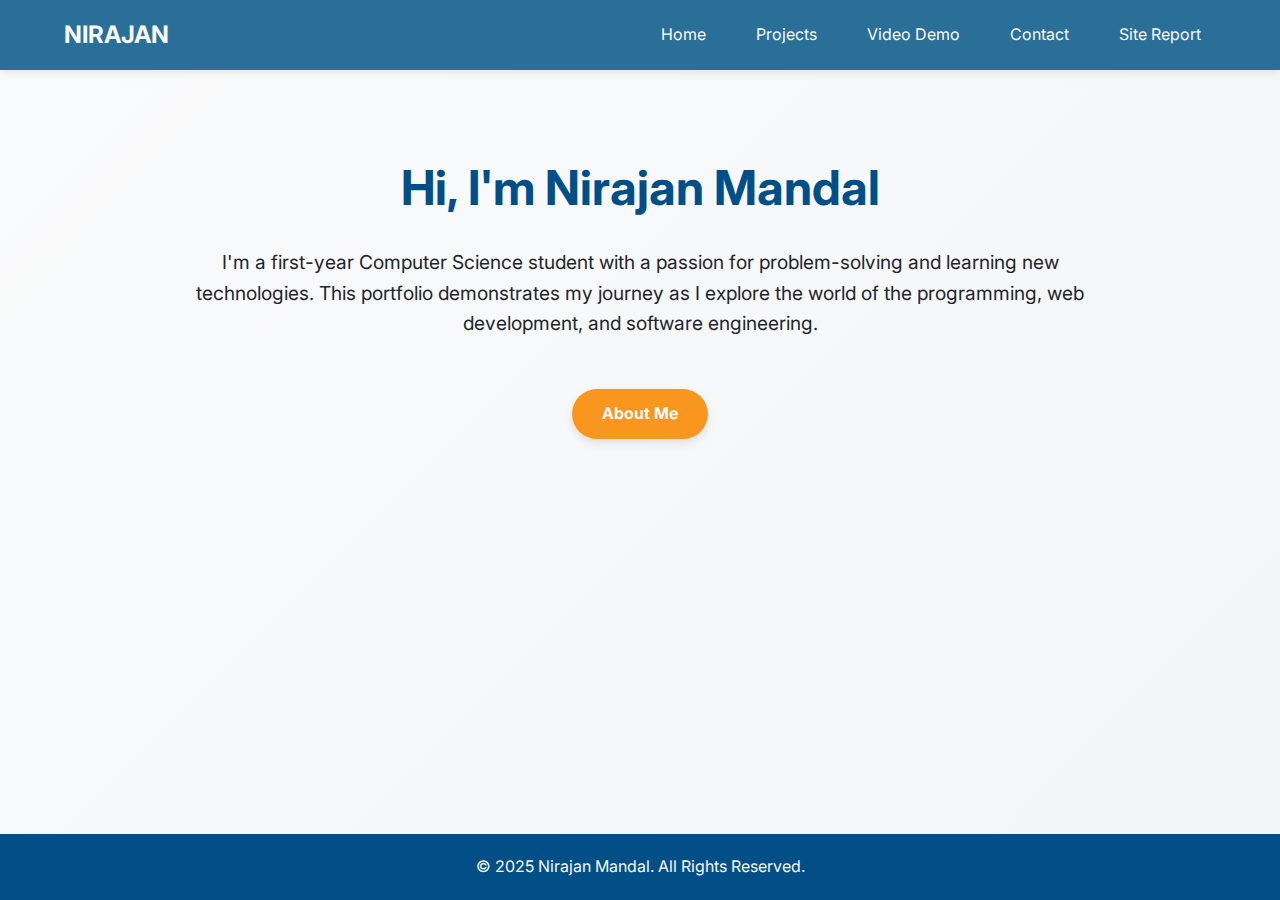
==== index.html @ e6a24a17 "Completed the Home Page" ====
<!DOCTYPE html>
<html lang="en">

<head>
    <meta charset="UTF-8" />
    <meta name="viewport" content="width=device-width, initial-scale=1.0" />
    <title>Portfolio | Nirajan Mandal</title>
    <link
        href="https://fonts.googleapis.com/css2?family=Inter:ital,opsz,wght@0,14..32,100..900;1,14..32,100..900&display=swap"
        rel="stylesheet">
    <link rel="stylesheet" href="/assets/css/style.css" />
</head>

<body>
    <header>
        <div class="logo">
            <a href="index.html">NIRAJAN</a>
        </div>

        <input type="checkbox" id="menu-toggle" />
        <label for="menu-toggle" class="menu-icon">
            <svg xmlns="http://www.w3.org/2000/svg" viewBox="0 0 24 24" fill="currentColor">
                <path d="M3 4H21V6H3V4ZM3 11H21V13H3V11ZM3 18H21V20H3V18Z"></path>
            </svg>
        </label>

        <nav>
            <ul>
                <li><a href="index.html">Home</a></li>
                <li><a href="project.html">Projects</a></li>
                <li><a href="videoDemo.html">Video Demo</a></li>
                <li><a href="contact.html">Contact</a></li>
                <li><a href="sitereport.html">Site Report</a></li>
            </ul>
        </nav>
    </header>

    <main class="container-main">
        <h1>Hi, I'm Nirajan Mandal</h1>
        <p>
            I'm a first-year Computer Science student with a passion for problem-solving and learning new
            technologies. This portfolio demonstrates my journey as I explore the world of the programming, web
            development, and software
            engineering.</p>

        <a href="about.html" class="main-button">About Me</a>
    </main>

    <footer>
        <p>&copy; 2025 Nirajan Mandal. All Rights Reserved.</p>
    </footer>
</body>

</html>
---- assets/css/style.css ----
* {
    margin: 0;
    padding: 0;
    box-sizing: border-box;
}

:root {
    --primary: #2a6f97;
    --primary-dark: #014f86;
    --primary-light: #4d91bd;
    --secondary: #61a5c2;
    --accent: #f8961e;
    --background: #f8f9fa;
    --text: #212529;
    --light-text: #f8f9fa;
    --overlay-bg: rgba(1, 79, 134, 0.95);
}

body {
    font-family: "Inter", sans-serif;
    background-color: var(--background);
    color: var(--text);
    display: flex;
    flex-direction: column;
    min-height: 100vh;
    line-height: 1.6;
}

header {
    background-color: var(--primary);
    padding: 0 5%;
    display: flex;
    justify-content: space-between;
    align-items: center;
    position: relative;
    height: 70px;
    box-shadow: 0 2px 10px rgba(0, 0, 0, 0.1);
}

.logo a {
    color: var(--light-text);
    text-decoration: none;
    font-size: 1.5rem;
    font-weight: bold;
}

nav {
    height: 100%;
}

nav ul {
    list-style: none;
    display: flex;
    height: 100%;
    gap: 20px;
}

nav ul li {
    display: flex;
    align-items: center;
    height: 100%;
}

nav ul li a {
    text-decoration: none;
    color: var(--light-text);
    font-size: 1rem;
    padding: 0 15px;
    position: relative;
    display: flex;
    align-items: center;
    height: 100%;
    transition: all 0.3s ease;
}

nav ul li a:hover {
    background-color: var(--primary-dark);
    color: var(--accent);
}

nav ul li a.active {
    border-bottom: 3px solid var(--accent);
}

#menu-toggle {
    display: none;
}

.menu-icon {
    display: none;
    cursor: pointer;
    padding: 10px;
    z-index: 101;
}

.menu-icon svg {
    width: 30px;
    height: 30px;
    fill: var(--light-text);
    transition: transform 0.3s ease;
}

#menu-toggle:checked+.menu-icon svg {
    transform: rotate(90deg);
}

/* Responsive Navbar */
@media (max-width: 768px) {
    nav {
        display: none;
    }

    .menu-icon {
        display: block;
    }

    #menu-toggle:checked~nav {
        display: flex;
        justify-content: center;
        align-items: center;
        position: fixed;
        top: 0;
        left: 0;
        width: 100vw;
        height: 100vh;
        background-color: var(--overlay-bg);
        z-index: 100;
        backdrop-filter: blur(5px);
    }

    #menu-toggle:checked~nav ul {
        display: flex;
        flex-direction: column;
        justify-content: center;
        align-items: center;
        height: auto;
        width: 80%;
        max-width: 400px;
        gap: 20px;
        padding: 30px 0;
    }

    nav ul li {
        width: 100%;
        height: auto;
        display: block;
        text-align: center;
        margin: 5px 0;
    }

    nav ul li a {
        font-size: 1.4rem;
        font-weight: 500;
        padding: 15px 0;
        margin: 5px 0;
        display: block;
        width: 100%;
        height: auto;
        border-radius: 10px;
        background-color: rgba(255, 255, 255, 0.1);
        transition: all 0.3s ease;
    }

    nav ul li a:hover,
    nav ul li a:focus {
        background-color: var(--accent);
        color: var(--light-text);
        transform: translateY(-3px);
        box-shadow: 0 5px 15px rgba(0, 0, 0, 0.2);
    }

    #menu-toggle:checked~nav ul li {
        animation: fadeInUp 0.4s ease forwards;
        opacity: 0;
    }

    #menu-toggle:checked~nav ul li:nth-child(1) {
        animation-delay: 0.1s;
    }

    #menu-toggle:checked~nav ul li:nth-child(2) {
        animation-delay: 0.2s;
    }

    #menu-toggle:checked~nav ul li:nth-child(3) {
        animation-delay: 0.3s;
    }

    #menu-toggle:checked~nav ul li:nth-child(4) {
        animation-delay: 0.4s;
    }

    #menu-toggle:checked~nav ul li:nth-child(5) {
        animation-delay: 0.5s;
    }

    @keyframes fadeInUp {
        from {
            opacity: 0;
            transform: translateY(20px);
        }

        to {
            opacity: 1;
            transform: translateY(0);
        }
    }

    body:has(#menu-toggle:checked) {
        overflow: hidden;
    }
}

.container-main {
    text-align: center;
    padding: 80px 20px;
    flex: 1;
    background-color: #f0f2f5;
    background-image: linear-gradient(135deg,
            rgba(255, 255, 255, 0.7) 0%,
            rgba(255, 255, 255, 0.2) 100%);
}

.container-main h1 {
    font-size: 3rem;
    margin-bottom: 20px;
    color: var(--primary-dark);
}

.container-main p {
    font-size: 1.2rem;
    max-width: 900px;
    margin: 0 auto 30px;
    color: var(--text);
}

.main-button {
    display: inline-block;
    background-color: var(--accent);
    color: var(--light-text);
    padding: 12px 30px;
    border-radius: 30px;
    text-decoration: none;
    font-weight: bold;
    transition: all 0.3s ease;
    margin-top: 20px;
    box-shadow: 0 4px 10px rgba(0, 0, 0, 0.1);
}

.main-button:hover {
    background-color: #e97e00;
    transform: translateY(-2px);
    box-shadow: 0 6px 15px rgba(0, 0, 0, 0.15);
}

footer {
    text-align: center;
    padding: 20px;
    background-color: var(--primary-dark);
    color: var(--light-text);
    margin-top: auto;
}
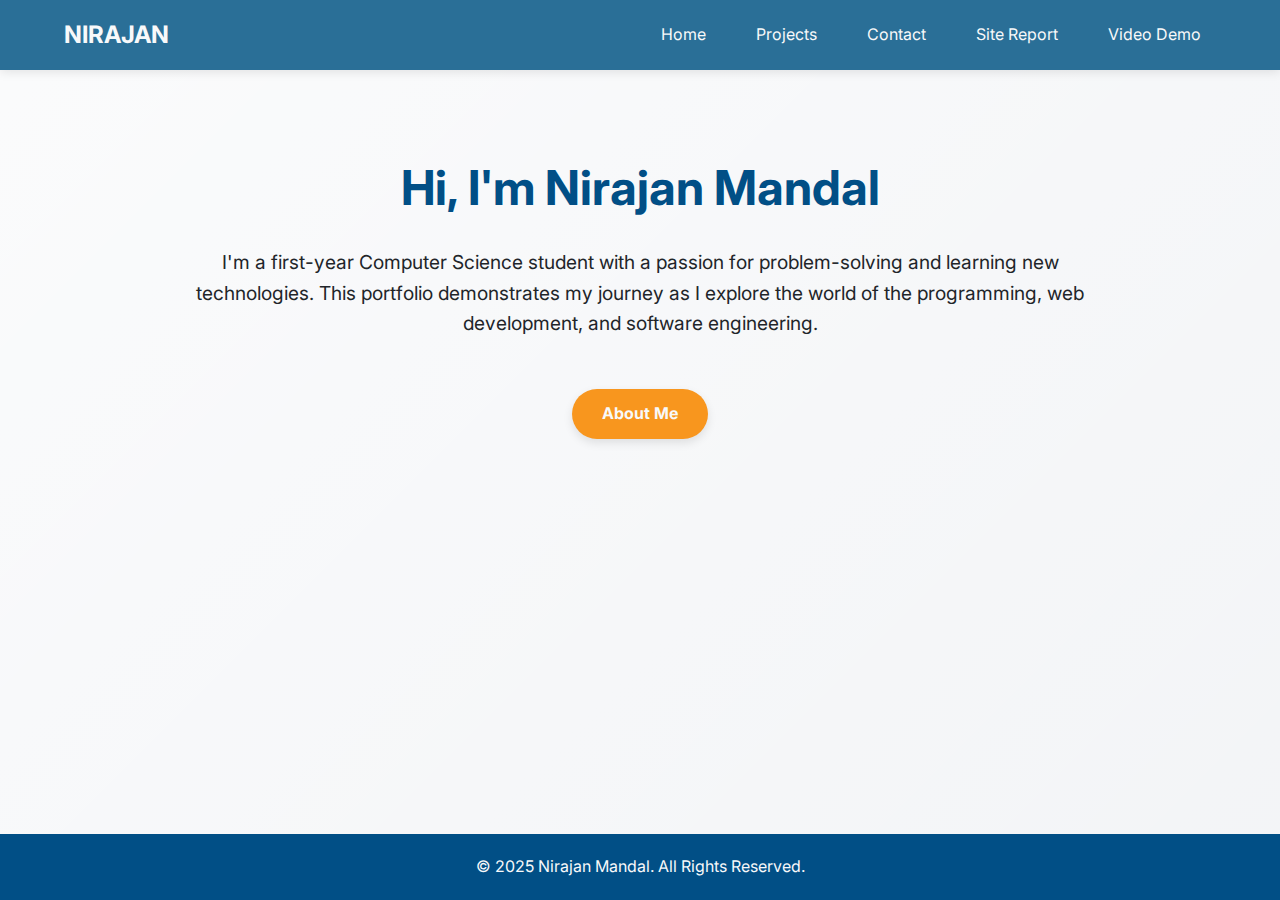
==== commit 1b652672: "Completed the Project Page of the Portfolio Website and improve the Responsiveness for the Home Page" ====
--- a/index.html
+++ b/index.html
@@ -27,10 +27,10 @@
         <nav>
             <ul>
                 <li><a href="index.html">Home</a></li>
-                <li><a href="project.html">Projects</a></li>
-                <li><a href="videoDemo.html">Video Demo</a></li>
+                <li><a href="/project.html">Projects</a></li>
                 <li><a href="contact.html">Contact</a></li>
                 <li><a href="sitereport.html">Site Report</a></li>
+                <li><a href="videoDemo.html">Video Demo</a></li>
             </ul>
         </nav>
     </header>
--- a/assets/css/style.css
+++ b/assets/css/style.css
@@ -1,262 +1,353 @@
 * {
-    margin: 0;
-    padding: 0;
-    box-sizing: border-box;
+  margin: 0;
+  padding: 0;
+  box-sizing: border-box;
 }
 
 :root {
-    --primary: #2a6f97;
-    --primary-dark: #014f86;
-    --primary-light: #4d91bd;
-    --secondary: #61a5c2;
-    --accent: #f8961e;
-    --background: #f8f9fa;
-    --text: #212529;
-    --light-text: #f8f9fa;
-    --overlay-bg: rgba(1, 79, 134, 0.95);
+  --primary: #2a6f97;
+  --primary-dark: #014f86;
+  --primary-light: #4d91bd;
+  --secondary: #61a5c2;
+  --accent: #f8961e;
+  --background: #f8f9fa;
+  --text: #212529;
+  --light-text: #f8f9fa;
+  --overlay-bg: rgba(1, 79, 134, 0.95);
 }
 
 body {
-    font-family: "Inter", sans-serif;
-    background-color: var(--background);
-    color: var(--text);
+  font-family: "Inter", sans-serif;
+  background-color: var(--background);
+  color: var(--text);
+  display: flex;
+  flex-direction: column;
+  min-height: 100vh;
+  line-height: 1.6;
+}
+
+/* CSS for the Home Page */
+
+header {
+  background-color: var(--primary);
+  padding: 0 5%;
+  display: flex;
+  justify-content: space-between;
+  align-items: center;
+  position: relative;
+  height: 70px;
+  box-shadow: 0 2px 10px rgba(0, 0, 0, 0.1);
+}
+
+.logo a {
+  color: var(--light-text);
+  text-decoration: none;
+  font-size: 1.5rem;
+  font-weight: bold;
+}
+
+nav {
+  height: 100%;
+}
+
+nav ul {
+  list-style: none;
+  display: flex;
+  height: 100%;
+  gap: 20px;
+}
+
+nav ul li {
+  display: flex;
+  align-items: center;
+  height: 100%;
+}
+
+nav ul li a {
+  text-decoration: none;
+  color: var(--light-text);
+  font-size: 1rem;
+  padding: 0 15px;
+  position: relative;
+  display: flex;
+  align-items: center;
+  height: 100%;
+  transition: all 0.3s ease;
+}
+
+nav ul li a:hover {
+  background-color: var(--primary-dark);
+  color: var(--accent);
+}
+
+nav ul li a.active {
+  border-bottom: 3px solid var(--accent);
+}
+
+#menu-toggle {
+  display: none;
+}
+
+.menu-icon {
+  display: none;
+  cursor: pointer;
+  padding: 10px;
+  z-index: 101;
+}
+
+.menu-icon svg {
+  width: 30px;
+  height: 30px;
+  fill: var(--light-text);
+  transition: transform 0.3s ease;
+}
+
+#menu-toggle:checked + .menu-icon svg {
+  transform: rotate(90deg);
+}
+
+/* Responsive Navbar */
+@media (max-width: 768px) {
+  nav {
+    display: none;
+  }
+
+  .menu-icon {
+    display: block;
+  }
+
+  #menu-toggle:checked ~ nav {
+    display: flex;
+    justify-content: center;
+    align-items: center;
+    position: fixed;
+    top: 0;
+    left: 0;
+    width: 100vw;
+    height: 100vh;
+    background-color: var(--overlay-bg);
+    z-index: 100;
+    backdrop-filter: blur(5px);
+  }
+
+  #menu-toggle:checked ~ nav ul {
     display: flex;
     flex-direction: column;
-    min-height: 100vh;
-    line-height: 1.6;
-}
-
-header {
-    background-color: var(--primary);
-    padding: 0 5%;
-    display: flex;
-    justify-content: space-between;
+    justify-content: center;
     align-items: center;
-    position: relative;
-    height: 70px;
-    box-shadow: 0 2px 10px rgba(0, 0, 0, 0.1);
-}
-
-.logo a {
-    color: var(--light-text);
-    text-decoration: none;
-    font-size: 1.5rem;
-    font-weight: bold;
-}
-
-nav {
-    height: 100%;
-}
-
-nav ul {
-    list-style: none;
-    display: flex;
-    height: 100%;
+    height: auto;
+    width: 80%;
+    max-width: 400px;
     gap: 20px;
-}
-
-nav ul li {
-    display: flex;
-    align-items: center;
-    height: 100%;
-}
-
-nav ul li a {
-    text-decoration: none;
-    color: var(--light-text);
-    font-size: 1rem;
-    padding: 0 15px;
-    position: relative;
-    display: flex;
-    align-items: center;
-    height: 100%;
+    padding: 30px 0;
+  }
+
+  nav ul li {
+    width: 100%;
+    height: auto;
+    display: block;
+    text-align: center;
+    margin: 5px 0;
+  }
+
+  nav ul li a {
+    font-size: 1.4rem;
+    font-weight: 500;
+    padding: 15px 0;
+    margin: 5px 0;
+    display: block;
+    width: 100%;
+    height: auto;
+    border-radius: 10px;
+    background-color: rgba(255, 255, 255, 0.1);
     transition: all 0.3s ease;
-}
-
-nav ul li a:hover {
-    background-color: var(--primary-dark);
-    color: var(--accent);
-}
-
-nav ul li a.active {
-    border-bottom: 3px solid var(--accent);
-}
-
-#menu-toggle {
-    display: none;
-}
-
-.menu-icon {
-    display: none;
-    cursor: pointer;
-    padding: 10px;
-    z-index: 101;
-}
-
-.menu-icon svg {
-    width: 30px;
-    height: 30px;
-    fill: var(--light-text);
-    transition: transform 0.3s ease;
-}
-
-#menu-toggle:checked+.menu-icon svg {
-    transform: rotate(90deg);
-}
-
-/* Responsive Navbar */
-@media (max-width: 768px) {
-    nav {
-        display: none;
-    }
-
-    .menu-icon {
-        display: block;
-    }
-
-    #menu-toggle:checked~nav {
-        display: flex;
-        justify-content: center;
-        align-items: center;
-        position: fixed;
-        top: 0;
-        left: 0;
-        width: 100vw;
-        height: 100vh;
-        background-color: var(--overlay-bg);
-        z-index: 100;
-        backdrop-filter: blur(5px);
-    }
-
-    #menu-toggle:checked~nav ul {
-        display: flex;
-        flex-direction: column;
-        justify-content: center;
-        align-items: center;
-        height: auto;
-        width: 80%;
-        max-width: 400px;
-        gap: 20px;
-        padding: 30px 0;
-    }
-
-    nav ul li {
-        width: 100%;
-        height: auto;
-        display: block;
-        text-align: center;
-        margin: 5px 0;
-    }
-
-    nav ul li a {
-        font-size: 1.4rem;
-        font-weight: 500;
-        padding: 15px 0;
-        margin: 5px 0;
-        display: block;
-        width: 100%;
-        height: auto;
-        border-radius: 10px;
-        background-color: rgba(255, 255, 255, 0.1);
-        transition: all 0.3s ease;
-    }
-
-    nav ul li a:hover,
-    nav ul li a:focus {
-        background-color: var(--accent);
-        color: var(--light-text);
-        transform: translateY(-3px);
-        box-shadow: 0 5px 15px rgba(0, 0, 0, 0.2);
-    }
-
-    #menu-toggle:checked~nav ul li {
-        animation: fadeInUp 0.4s ease forwards;
-        opacity: 0;
-    }
-
-    #menu-toggle:checked~nav ul li:nth-child(1) {
-        animation-delay: 0.1s;
-    }
-
-    #menu-toggle:checked~nav ul li:nth-child(2) {
-        animation-delay: 0.2s;
-    }
-
-    #menu-toggle:checked~nav ul li:nth-child(3) {
-        animation-delay: 0.3s;
-    }
-
-    #menu-toggle:checked~nav ul li:nth-child(4) {
-        animation-delay: 0.4s;
-    }
-
-    #menu-toggle:checked~nav ul li:nth-child(5) {
-        animation-delay: 0.5s;
-    }
-
-    @keyframes fadeInUp {
-        from {
-            opacity: 0;
-            transform: translateY(20px);
-        }
-
-        to {
-            opacity: 1;
-            transform: translateY(0);
-        }
-    }
-
-    body:has(#menu-toggle:checked) {
-        overflow: hidden;
-    }
-}
-
-.container-main {
-    text-align: center;
-    padding: 80px 20px;
-    flex: 1;
-    background-color: #f0f2f5;
-    background-image: linear-gradient(135deg,
-            rgba(255, 255, 255, 0.7) 0%,
-            rgba(255, 255, 255, 0.2) 100%);
-}
-
-.container-main h1 {
-    font-size: 3rem;
-    margin-bottom: 20px;
-    color: var(--primary-dark);
-}
-
-.container-main p {
-    font-size: 1.2rem;
-    max-width: 900px;
-    margin: 0 auto 30px;
-    color: var(--text);
-}
-
-.main-button {
-    display: inline-block;
+  }
+
+  nav ul li a:hover,
+  nav ul li a:focus {
     background-color: var(--accent);
     color: var(--light-text);
-    padding: 12px 30px;
-    border-radius: 30px;
-    text-decoration: none;
-    font-weight: bold;
-    transition: all 0.3s ease;
-    margin-top: 20px;
-    box-shadow: 0 4px 10px rgba(0, 0, 0, 0.1);
+    transform: translateY(-3px);
+    box-shadow: 0 5px 15px rgba(0, 0, 0, 0.2);
+  }
+
+  #menu-toggle:checked ~ nav ul li {
+    animation: fadeInUp 0.4s ease forwards;
+    opacity: 0;
+  }
+
+  #menu-toggle:checked ~ nav ul li:nth-child(1) {
+    animation-delay: 0.1s;
+  }
+
+  #menu-toggle:checked ~ nav ul li:nth-child(2) {
+    animation-delay: 0.2s;
+  }
+
+  #menu-toggle:checked ~ nav ul li:nth-child(3) {
+    animation-delay: 0.3s;
+  }
+
+  #menu-toggle:checked ~ nav ul li:nth-child(4) {
+    animation-delay: 0.4s;
+  }
+
+  #menu-toggle:checked ~ nav ul li:nth-child(5) {
+    animation-delay: 0.5s;
+  }
+
+  @keyframes fadeInUp {
+    from {
+      opacity: 0;
+      transform: translateY(20px);
+    }
+
+    to {
+      opacity: 1;
+      transform: translateY(0);
+    }
+  }
+
+  body:has(#menu-toggle:checked) {
+    overflow: hidden;
+  }
+}
+
+.container-main {
+  text-align: center;
+  padding: 80px 20px;
+  flex: 1;
+  background-color: #f0f2f5;
+  background-image: linear-gradient(
+    135deg,
+    rgba(255, 255, 255, 0.7) 0%,
+    rgba(255, 255, 255, 0.2) 100%
+  );
+}
+
+.container-main h1 {
+  font-size: 3rem;
+  margin-bottom: 20px;
+  color: var(--primary-dark);
+}
+
+.container-main p {
+  font-size: 1.2rem;
+  max-width: 900px;
+  margin: 0 auto 30px;
+  color: var(--text);
+}
+
+.main-button {
+  display: inline-block;
+  background-color: var(--accent);
+  color: var(--light-text);
+  padding: 12px 30px;
+  border-radius: 30px;
+  text-decoration: none;
+  font-weight: bold;
+  transition: all 0.3s ease;
+  margin-top: 20px;
+  box-shadow: 0 4px 10px rgba(0, 0, 0, 0.1);
 }
 
 .main-button:hover {
-    background-color: #e97e00;
-    transform: translateY(-2px);
-    box-shadow: 0 6px 15px rgba(0, 0, 0, 0.15);
+  background-color: #e97e00;
+  transform: translateY(-2px);
+  box-shadow: 0 6px 15px rgba(0, 0, 0, 0.15);
 }
 
 footer {
-    text-align: center;
-    padding: 20px;
-    background-color: var(--primary-dark);
-    color: var(--light-text);
-    margin-top: auto;
-}+  text-align: center;
+  padding: 20px;
+  background-color: var(--primary-dark);
+  color: var(--light-text);
+  margin-top: auto;
+}
+
+/* CSS for the Project Page */
+
+.project-container {
+  max-width: 1200px;
+  margin: 0 auto;
+  padding: 0 20px;
+}
+
+.project-container h1 {
+  font-size: 2.5rem;
+  color: var(--primary-dark);
+  margin-bottom: 1rem;
+  text-align: center;
+}
+
+.project-container p {
+  text-align: center;
+  max-width: 800px;
+  margin: 0 auto 3rem;
+  color: var(--text);
+  font-size: 1.1rem;
+}
+
+.project-grid {
+  display: grid;
+  grid-template-columns: repeat(2, 1fr);
+  gap: 2rem;
+  max-width: 1000px;
+  margin: 0 auto;
+}
+
+.project-card {
+  background: white;
+  border-radius: 15px;
+  overflow: hidden;
+  box-shadow: 0 4px 15px rgba(0, 0, 0, 0.1);
+  transition: transform 0.3s ease, box-shadow 0.3s ease;
+}
+
+.project-card:hover {
+  transform: translateY(-5px);
+  box-shadow: 0 8px 25px rgba(0, 0, 0, 0.15);
+}
+
+.project-card img {
+  width: 100%;
+  height: 200px;
+  object-fit: cover;
+}
+
+.project-card h2 {
+  color: var(--primary-dark);
+  padding: 1rem;
+  font-size: 1.25rem;
+  text-align: center;
+}
+
+.project-card p {
+  color: var(--text);
+  padding: 0 1rem 1.5rem;
+  font-size: 1rem;
+  line-height: 1.5;
+  margin-bottom: 0;
+  text-align: center;
+}
+
+@media (max-width: 768px) {
+  .project-grid {
+    grid-template-columns: 1fr;
+    padding: 0 1rem;
+  }
+
+  .project-card {
+    max-width: 400px;
+    margin: 0 auto;
+  }
+
+  .project-container h1 {
+    font-size: 2rem;
+  }
+
+  .project-container p {
+    font-size: 1rem;
+    margin-bottom: 2rem;
+  }
+}
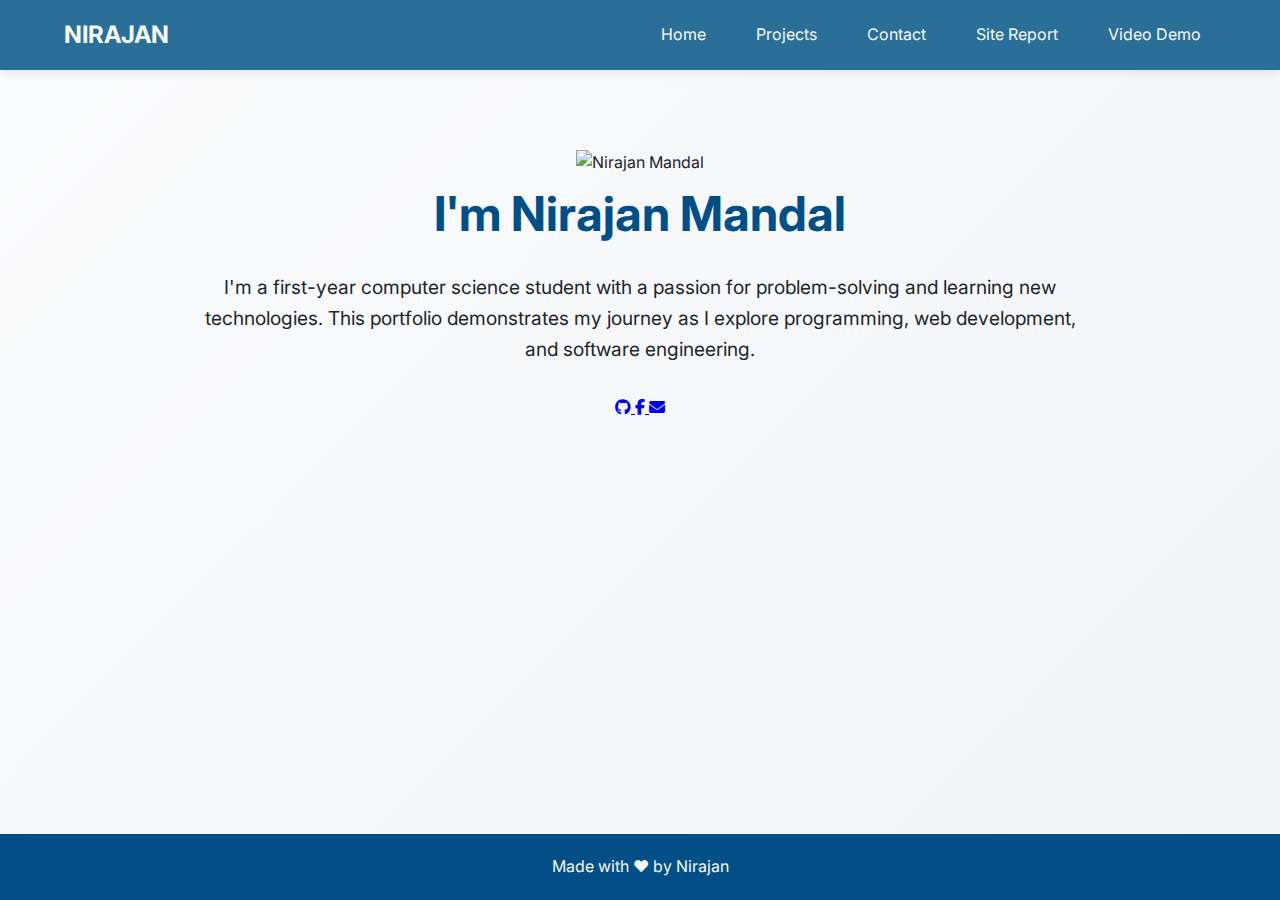
==== commit 49b3fc7b: "Improved the overall UI of the portfolio" ====
--- a/index.html
+++ b/index.html
@@ -5,9 +5,8 @@
     <meta charset="UTF-8" />
     <meta name="viewport" content="width=device-width, initial-scale=1.0" />
     <title>Portfolio | Nirajan Mandal</title>
-    <link
-        href="https://fonts.googleapis.com/css2?family=Inter:ital,opsz,wght@0,14..32,100..900;1,14..32,100..900&display=swap"
-        rel="stylesheet">
+    <link href="https://fonts.googleapis.com/css2?family=Inter:wght@100..900&display=swap" rel="stylesheet">
+    <link rel="stylesheet" href="https://cdnjs.cloudflare.com/ajax/libs/font-awesome/6.4.0/css/all.min.css">
     <link rel="stylesheet" href="/assets/css/style.css" />
 </head>
 
@@ -36,18 +35,32 @@
     </header>
 
     <main class="container-main">
-        <h1>Hi, I'm Nirajan Mandal</h1>
+        <div class="profile-image">
+            <img src="/images/profile-image.jpeg" alt="Nirajan Mandal" />
+        </div>
+
+        <h1>I'm Nirajan Mandal</h1>
         <p>
-            I'm a first-year Computer Science student with a passion for problem-solving and learning new
-            technologies. This portfolio demonstrates my journey as I explore the world of the programming, web
-            development, and software
-            engineering.</p>
+            I'm a first-year computer science student with a passion for problem-solving and learning new
+            technologies. This portfolio demonstrates my journey as I explore programming, web development, and software
+            engineering.
+        </p>
 
-        <a href="about.html" class="main-button">About Me</a>
+        <div class="social-links">
+            <a href="https://github.com/YourGitHubUsername" target="_blank" class="social-icon github">
+                <i class="fab fa-github"></i>
+            </a>
+            <a href="https://facebook.com/YourFacebookUsername" target="_blank" class="social-icon facebook">
+                <i class="fab fa-facebook-f"></i>
+            </a>
+            <a href="mailto:your.email@example.com" class="social-icon email">
+                <i class="fas fa-envelope"></i>
+            </a>
+        </div>
     </main>
 
     <footer>
-        <p>&copy; 2025 Nirajan Mandal. All Rights Reserved.</p>
+        <p>Made with <span class="heart">♥</span> by Nirajan</p>
     </footer>
 </body>
 
--- a/assets/css/style.css
+++ b/assets/css/style.css
@@ -351,3 +351,245 @@
     margin-bottom: 2rem;
   }
 }
+
+/* CSS for the Contact Page */
+
+.contact-container {
+  max-width: 1200px;
+  margin: 0 auto;
+  padding: 20px;
+  min-height: calc(100vh - 130px);
+  display: flex;
+  flex-direction: column;
+  justify-content: center;
+}
+
+.contact-container h1 {
+  font-size: 2.2rem;
+  color: var(--primary-dark);
+  margin-bottom: 0.3rem;
+  text-align: center;
+}
+
+.contact-container .description {
+  text-align: center;
+  margin-bottom: 1.5rem;
+  color: var(--text);
+  font-size: 0.95rem;
+}
+
+.contact-about {
+  display: grid;
+  grid-template-columns: 280px 1fr;
+  gap: 25px;
+  background: white;
+  border-radius: 16px;
+  overflow: hidden;
+  box-shadow: 0 10px 30px rgba(0, 0, 0, 0.08);
+}
+
+.contact-info {
+  background: var(--primary-dark);
+  padding: 25px 20px;
+  color: white;
+  display: flex;
+  flex-direction: column;
+  justify-content: center;
+  gap: 25px;
+}
+
+.info-item {
+  display: flex;
+  align-items: flex-start;
+}
+
+.info-item i {
+  font-size: 18px;
+  color: var(--accent);
+  margin-right: 12px;
+  width: 20px;
+  text-align: center;
+}
+
+.info-content {
+  display: flex;
+  flex-direction: column;
+}
+
+.info-content h3 {
+  font-size: 0.9rem;
+  margin-bottom: 3px;
+  font-weight: 600;
+  min-width: 70px;
+}
+
+.info-content p {
+  font-size: 0.85rem;
+  opacity: 0.9;
+  line-height: 1.4;
+}
+
+.contact-form {
+  padding: 30px;
+  display: flex;
+  flex-direction: column;
+}
+
+.form-row {
+  display: grid;
+  grid-template-columns: 1fr 1fr;
+  gap: 20px;
+  margin-bottom: 15px;
+}
+
+.form-group {
+  margin-bottom: 15px;
+}
+
+.form-group label {
+  display: block;
+  margin-bottom: 6px;
+  color: var(--primary-dark);
+  font-weight: 500;
+  font-size: 0.9rem;
+}
+
+.form-group input,
+.form-group textarea {
+  width: 100%;
+  padding: 10px 12px;
+  border: 2px solid #e0e0e0;
+  border-radius: 8px;
+  font-family: "Inter", sans-serif;
+  font-size: 0.9rem;
+  transition: all 0.3s ease;
+}
+
+.form-group textarea {
+  height: 120px;
+  resize: none;
+}
+
+.form-group input:focus,
+.form-group textarea:focus {
+  outline: none;
+  border-color: var(--primary);
+  box-shadow: 0 0 0 3px rgba(42, 111, 151, 0.1);
+}
+
+.submit-btn {
+  background-color: var(--accent);
+  color: white;
+  padding: 12px 25px;
+  border: none;
+  border-radius: 25px;
+  font-size: 0.95rem;
+  font-weight: 600;
+  cursor: pointer;
+  display: flex;
+  align-items: center;
+  justify-content: center;
+  gap: 8px;
+  width: 100%;
+  max-width: 180px;
+  margin: 10px auto 0;
+  transition: all 0.3s ease;
+}
+
+.submit-btn:hover {
+  background-color: #e97e00;
+  transform: translateY(-2px);
+  box-shadow: 0 4px 15px rgba(0, 0, 0, 0.2);
+}
+
+@media (max-width: 968px) {
+  .contact-about {
+    grid-template-columns: 1fr;
+  }
+
+  .contact-info {
+    display: grid;
+    grid-template-columns: repeat(3, 1fr);
+    padding: 25px;
+    gap: 20px;
+  }
+
+  .info-item {
+    justify-content: center;
+    text-align: center;
+    flex-direction: column;
+    align-items: center;
+  }
+
+  .info-item i {
+    margin: 0 0 8px 0;
+  }
+
+  .info-content {
+    align-items: center;
+  }
+
+  .info-content h3 {
+    text-align: center;
+    margin-bottom: 5px;
+  }
+}
+
+@media (max-width: 768px) {
+  .contact-container {
+    padding: 15px;
+    height: auto;
+  }
+
+  .contact-about {
+    height: auto;
+  }
+
+  .contact-container h1 {
+    font-size: 1.8rem;
+    margin: 20px 0;
+  }
+
+  .contact-info {
+    grid-template-columns: 1fr;
+    padding: 20px;
+  }
+
+  .info-item {
+    flex-direction: row;
+    justify-content: flex-start;
+    text-align: left;
+    margin-bottom: 0;
+  }
+
+  .info-item i {
+    margin: 3px 12px 0 0;
+  }
+
+  .info-content {
+    align-items: flex-start;
+  }
+
+  .info-content h3 {
+    text-align: left;
+    min-width: 70px;
+  }
+
+  .form-row {
+    grid-template-columns: 1fr;
+    gap: 15px;
+  }
+
+  .contact-form {
+    padding: 20px;
+  }
+
+  .form-group textarea {
+    height: 150px;
+  }
+
+  .submit-btn {
+    max-width: 100%;
+    margin-top: 15px;
+  }
+}
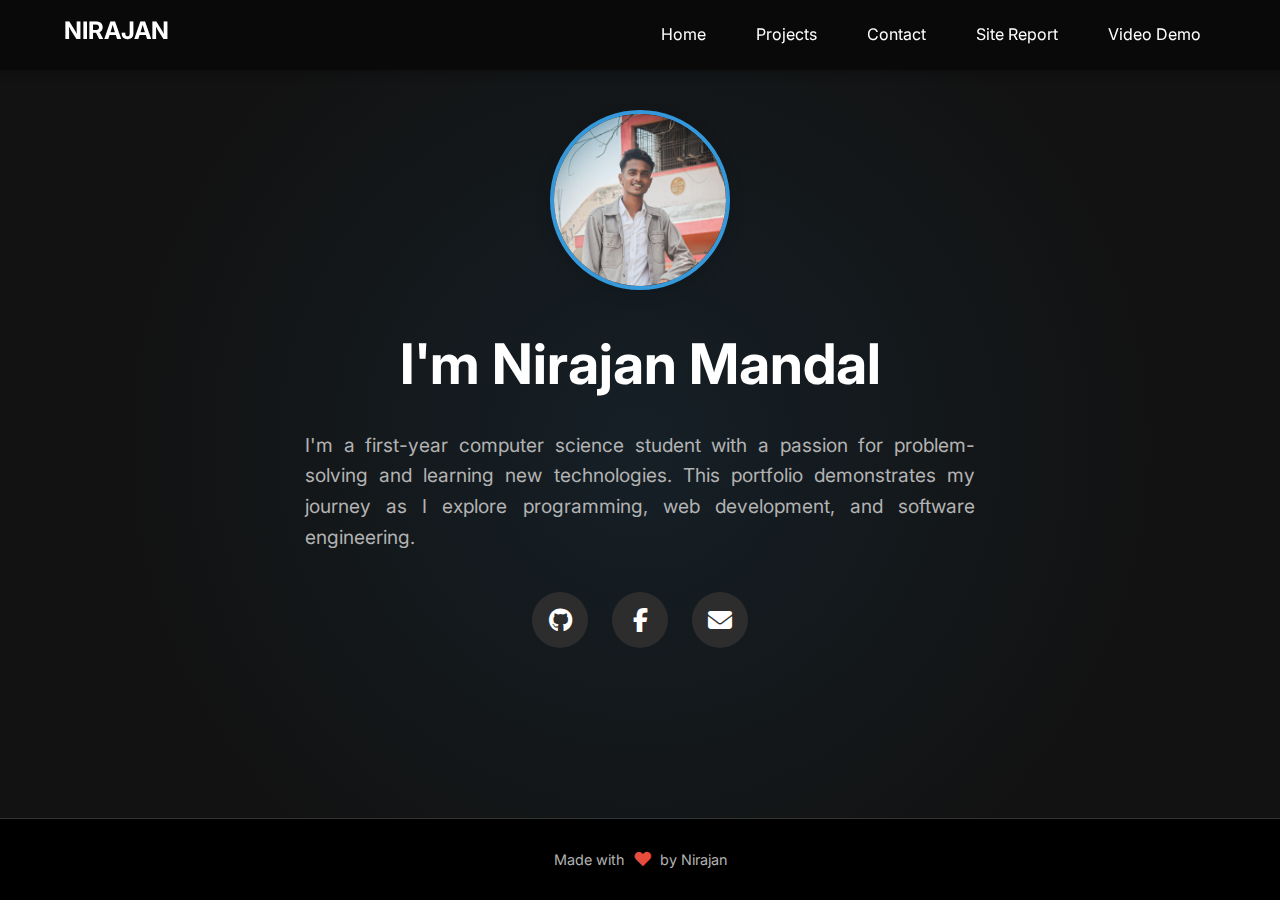
==== commit 029db617: "Completed the Site Report page" ====
--- a/index.html
+++ b/index.html
@@ -47,13 +47,13 @@
         </p>
 
         <div class="social-links">
-            <a href="https://github.com/YourGitHubUsername" target="_blank" class="social-icon github">
+            <a href="https://github.com/nirajan0112" target="_blank" class="social-icon github">
                 <i class="fab fa-github"></i>
             </a>
-            <a href="https://facebook.com/YourFacebookUsername" target="_blank" class="social-icon facebook">
+            <a href="https://facebook.com/best.nirajan" target="_blank" class="social-icon facebook">
                 <i class="fab fa-facebook-f"></i>
             </a>
-            <a href="mailto:your.email@example.com" class="social-icon email">
+            <a href="mailto:nirazanmandal60@gmail.com" class="social-icon email">
                 <i class="fas fa-envelope"></i>
             </a>
         </div>
--- a/assets/css/style.css
+++ b/assets/css/style.css
@@ -5,15 +5,18 @@
 }
 
 :root {
-  --primary: #2a6f97;
-  --primary-dark: #014f86;
-  --primary-light: #4d91bd;
-  --secondary: #61a5c2;
-  --accent: #f8961e;
-  --background: #f8f9fa;
-  --text: #212529;
-  --light-text: #f8f9fa;
-  --overlay-bg: rgba(1, 79, 134, 0.95);
+  --primary: #3498db;
+  --primary-dark: #2980b9;
+  --primary-light: #5dade2;
+  --accent: #e74c3c;
+  --background: #121212;
+  --card-bg: #1e1e1e;
+  --text: #f5f5f5;
+  --light-text: #ffffff;
+  --dim-text: #b3b3b3;
+  --overlay-bg: rgba(18, 18, 18, 0.95);
+  --border: #333333;
+  --hover: #232323;
 }
 
 body {
@@ -24,19 +27,30 @@
   flex-direction: column;
   min-height: 100vh;
   line-height: 1.6;
+  transition: background-color 0.3s ease;
 }
 
 /* CSS for the Home Page */
 
 header {
-  background-color: var(--primary);
+  background-color: rgba(0, 0, 0, 0.5);
+  backdrop-filter: blur(10px);
   padding: 0 5%;
   display: flex;
   justify-content: space-between;
   align-items: center;
-  position: relative;
+  position: sticky;
+  top: 0;
+  z-index: 1000;
   height: 70px;
-  box-shadow: 0 2px 10px rgba(0, 0, 0, 0.1);
+  box-shadow: 0 2px 10px rgba(0, 0, 0, 0.3);
+  transition: all 0.3s ease;
+}
+
+header.scrolled {
+  padding: 0 5%;
+  background-color: rgba(0, 0, 0, 0.9);
+  box-shadow: 0 5px 15px rgba(0, 0, 0, 0.5);
 }
 
 .logo a {
@@ -44,6 +58,24 @@
   text-decoration: none;
   font-size: 1.5rem;
   font-weight: bold;
+  position: relative;
+  overflow: hidden;
+  display: inline-block;
+}
+
+.logo a::before {
+  content: "";
+  position: absolute;
+  bottom: 0;
+  left: 0;
+  width: 0;
+  height: 2px;
+  background-color: var(--accent);
+  transition: width 0.3s ease;
+}
+
+.logo a:hover::before {
+  width: 100%;
 }
 
 nav {
@@ -75,13 +107,31 @@
   transition: all 0.3s ease;
 }
 
+nav ul li a::after {
+  content: "";
+  position: absolute;
+  width: 0;
+  height: 3px;
+  bottom: 0;
+  left: 0;
+  background-color: var(--accent);
+  transition: width 0.3s ease;
+}
+
 nav ul li a:hover {
-  background-color: var(--primary-dark);
   color: var(--accent);
 }
 
+nav ul li a:hover::after {
+  width: 100%;
+}
+
 nav ul li a.active {
-  border-bottom: 3px solid var(--accent);
+  color: var(--accent);
+}
+
+nav ul li a.active::after {
+  width: 100%;
 }
 
 #menu-toggle {
@@ -102,11 +152,13 @@
   transition: transform 0.3s ease;
 }
 
-#menu-toggle:checked + .menu-icon svg {
+#menu-toggle:checked+.menu-icon svg {
   transform: rotate(90deg);
+  fill: var(--accent);
 }
 
 /* Responsive Navbar */
+
 @media (max-width: 768px) {
   nav {
     display: none;
@@ -116,7 +168,7 @@
     display: block;
   }
 
-  #menu-toggle:checked ~ nav {
+  #menu-toggle:checked~nav {
     display: flex;
     justify-content: center;
     align-items: center;
@@ -127,10 +179,10 @@
     height: 100vh;
     background-color: var(--overlay-bg);
     z-index: 100;
-    backdrop-filter: blur(5px);
-  }
-
-  #menu-toggle:checked ~ nav ul {
+    backdrop-filter: blur(10px);
+  }
+
+  #menu-toggle:checked~nav ul {
     display: flex;
     flex-direction: column;
     justify-content: center;
@@ -159,7 +211,7 @@
     width: 100%;
     height: auto;
     border-radius: 10px;
-    background-color: rgba(255, 255, 255, 0.1);
+    background-color: rgba(255, 255, 255, 0.05);
     transition: all 0.3s ease;
   }
 
@@ -171,28 +223,32 @@
     box-shadow: 0 5px 15px rgba(0, 0, 0, 0.2);
   }
 
-  #menu-toggle:checked ~ nav ul li {
+  nav ul li a::after {
+    display: none;
+  }
+
+  #menu-toggle:checked~nav ul li {
     animation: fadeInUp 0.4s ease forwards;
     opacity: 0;
   }
 
-  #menu-toggle:checked ~ nav ul li:nth-child(1) {
+  #menu-toggle:checked~nav ul li:nth-child(1) {
     animation-delay: 0.1s;
   }
 
-  #menu-toggle:checked ~ nav ul li:nth-child(2) {
+  #menu-toggle:checked~nav ul li:nth-child(2) {
     animation-delay: 0.2s;
   }
 
-  #menu-toggle:checked ~ nav ul li:nth-child(3) {
+  #menu-toggle:checked~nav ul li:nth-child(3) {
     animation-delay: 0.3s;
   }
 
-  #menu-toggle:checked ~ nav ul li:nth-child(4) {
+  #menu-toggle:checked~nav ul li:nth-child(4) {
     animation-delay: 0.4s;
   }
 
-  #menu-toggle:checked ~ nav ul li:nth-child(5) {
+  #menu-toggle:checked~nav ul li:nth-child(5) {
     animation-delay: 0.5s;
   }
 
@@ -215,27 +271,57 @@
 
 .container-main {
   text-align: center;
-  padding: 80px 20px;
+  padding-top: 40px;
   flex: 1;
-  background-color: #f0f2f5;
-  background-image: linear-gradient(
-    135deg,
-    rgba(255, 255, 255, 0.7) 0%,
-    rgba(255, 255, 255, 0.2) 100%
-  );
+  background-color: var(--background);
+  position: relative;
+  overflow: hidden;
+}
+
+.container-main::before {
+  content: "";
+  position: absolute;
+  top: 0;
+  left: 0;
+  width: 100%;
+  height: 100%;
+  background: radial-gradient(circle at 50% 50%,
+      rgba(52, 152, 219, 0.1),
+      transparent 70%);
+  z-index: 0;
 }
 
 .container-main h1 {
-  font-size: 3rem;
+  font-size: 3.5rem;
   margin-bottom: 20px;
-  color: var(--primary-dark);
+  color: var(--light-text);
+  position: relative;
+  z-index: 1;
+  animation: fadeIn 1s ease-out;
 }
 
 .container-main p {
   font-size: 1.2rem;
-  max-width: 900px;
-  margin: 0 auto 30px;
-  color: var(--text);
+  padding: 0 15px 0 15px;
+  text-align: justify;
+  max-width: 700px;
+  margin: 0 auto 40px;
+  color: var(--dim-text);
+  position: relative;
+  z-index: 1;
+  animation: fadeIn 1.5s ease-out;
+}
+
+@keyframes fadeIn {
+  from {
+    opacity: 0;
+    transform: translateY(20px);
+  }
+
+  to {
+    opacity: 1;
+    transform: translateY(0);
+  }
 }
 
 .main-button {
@@ -248,21 +334,153 @@
   font-weight: bold;
   transition: all 0.3s ease;
   margin-top: 20px;
-  box-shadow: 0 4px 10px rgba(0, 0, 0, 0.1);
+  box-shadow: 0 4px 10px rgba(0, 0, 0, 0.3);
+  position: relative;
+  z-index: 1;
+  overflow: hidden;
+  animation: fadeIn 2s ease-out;
+}
+
+.main-button::before {
+  content: "";
+  position: absolute;
+  top: 0;
+  left: -100%;
+  width: 100%;
+  height: 100%;
+  background: linear-gradient(90deg,
+      transparent,
+      rgba(255, 255, 255, 0.2),
+      transparent);
+  transition: left 0.7s ease;
 }
 
 .main-button:hover {
-  background-color: #e97e00;
+  background-color: #c0392b;
+  transform: translateY(-5px);
+  box-shadow: 0 8px 20px rgba(0, 0, 0, 0.4);
+}
+
+.main-button:hover::before {
+  left: 100%;
+}
+
+/* CSS for the Profile Image */
+
+.profile-image {
+  width: 180px;
+  height: 180px;
+  border-radius: 50%;
+  overflow: hidden;
+  margin: 0 auto 30px;
+  border: 4px solid var(--primary);
+  box-shadow: 0 5px 15px rgba(0, 0, 0, 0.2);
+}
+
+.profile-image img {
+  width: 100%;
+  height: 100%;
+  object-fit: cover;
+}
+
+/* CSS for the Social Links */
+
+.social-links {
+  display: flex;
+  gap: 1.5rem;
+  justify-content: center;
+  align-items: center;
+  margin: 2rem auto;
+  flex-wrap: wrap;
+  padding: 0 1rem;
+}
+
+.social-icon {
+  position: relative;
+  display: flex;
+  align-items: center;
+  justify-content: center;
+  width: 3.5rem;
+  height: 3.5rem;
+  border-radius: 50%;
+  background-color: #2d2d2d;
+  color: #fff;
+  text-decoration: none;
+  transition: all 0.3s cubic-bezier(0.175, 0.885, 0.32, 1.275);
+  border: 2px solid transparent;
+}
+
+.social-icon i {
+  font-size: 1.5rem;
+  transition: transform 0.3s ease;
+}
+
+.social-icon.facebook:hover {
+  background-color: #1877F2;
+  border-color:#1877F2;
+  transform: translateY(-5px);
+  box-shadow: 0 5px 15px rgba(0, 0, 0, 0.3);
+}
+
+.social-icon.linkedin:hover {
+  background-color: #0077b5;
+  border-color: #0091dd;
+  transform: translateY(-5px);
+  box-shadow: 0 5px 15px rgba(0, 119, 181, 0.3);
+}
+
+.social-icon.email:hover {
+  background-color: #ea4335;
+  border-color: #f1665a;
+  transform: translateY(-5px);
+  box-shadow: 0 5px 15px rgba(234, 67, 53, 0.3);
+}
+
+.social-icon:hover i {
+  transform: scale(1.1);
+}
+
+.social-icon:active {
   transform: translateY(-2px);
-  box-shadow: 0 6px 15px rgba(0, 0, 0, 0.15);
+}
+
+@media screen and (max-width: 768px) {
+  .social-links {
+    gap: 1rem;
+  }
+
+  .social-icon {
+    width: 3rem;
+    height: 3rem;
+  }
+
+  .social-icon i {
+    font-size: 1.25rem;
+  }
+}
+
+@media screen and (max-width: 480px) {
+  .social-links {
+    gap: 0.75rem;
+  }
+
+  .social-icon {
+    width: 2.75rem;
+    height: 2.75rem;
+  }
+
+  .social-icon i {
+    font-size: 1.1rem;
+  }
 }
 
 footer {
   text-align: center;
   padding: 20px;
-  background-color: var(--primary-dark);
-  color: var(--light-text);
+  background-color: #000000;
+  color: var(--dim-text);
   margin-top: auto;
+  border-top: 1px solid var(--border);
 }
 
 /* CSS for the Project Page */
@@ -270,22 +488,25 @@
 .project-container {
   max-width: 1200px;
   margin: 0 auto;
-  padding: 0 20px;
+  position: relative;
+  z-index: 1;
 }
 
 .project-container h1 {
   font-size: 2.5rem;
-  color: var(--primary-dark);
+  color: var(--light-text);
   margin-bottom: 1rem;
   text-align: center;
+  animation: fadeIn 1s ease-out;
 }
 
 .project-container p {
   text-align: center;
   max-width: 800px;
   margin: 0 auto 3rem;
-  color: var(--text);
+  color: var(--dim-text);
   font-size: 1.1rem;
+  animation: fadeIn 1.5s ease-out;
 }
 
 .project-grid {
@@ -297,33 +518,73 @@
 }
 
 .project-card {
-  background: white;
+  background: var(--card-bg);
   border-radius: 15px;
   overflow: hidden;
-  box-shadow: 0 4px 15px rgba(0, 0, 0, 0.1);
-  transition: transform 0.3s ease, box-shadow 0.3s ease;
+  box-shadow: 0 10px 30px rgba(0, 0, 0, 0.2);
+  transition: transform 0.4s ease, box-shadow 0.4s ease;
+  border: 1px solid var(--border);
+  animation: fadeIn 2s ease-out;
+  position: relative;
+}
+
+.project-card:nth-child(2) {
+  animation-delay: 0.2s;
+}
+
+.project-card:nth-child(3) {
+  animation-delay: 0.4s;
+}
+
+.project-card:nth-child(4) {
+  animation-delay: 0.6s;
 }
 
 .project-card:hover {
-  transform: translateY(-5px);
-  box-shadow: 0 8px 25px rgba(0, 0, 0, 0.15);
+  transform: translateY(-10px) scale(1.02);
+  box-shadow: 0 15px 40px rgba(0, 0, 0, 0.4);
+  border-color: var(--accent);
 }
 
 .project-card img {
   width: 100%;
   height: 200px;
   object-fit: cover;
+  filter: brightness(0.9);
+  transition: all 0.5s ease;
+}
+
+.project-card:hover img {
+  filter: brightness(1.1);
+  transform: scale(1.05);
 }
 
 .project-card h2 {
-  color: var(--primary-dark);
+  color: var(--light-text);
   padding: 1rem;
   font-size: 1.25rem;
   text-align: center;
+  position: relative;
+}
+
+.project-card h2::after {
+  content: "";
+  position: absolute;
+  bottom: 0;
+  left: 50%;
+  transform: translateX(-50%);
+  width: 50px;
+  height: 3px;
+  background-color: var(--accent);
+  transition: width 0.3s ease;
+}
+
+.project-card:hover h2::after {
+  width: 100px;
 }
 
 .project-card p {
-  color: var(--text);
+  color: var(--dim-text);
   padding: 0 1rem 1.5rem;
   font-size: 1rem;
   line-height: 1.5;
@@ -331,6 +592,39 @@
   text-align: center;
 }
 
+.project-overlay {
+  position: absolute;
+  top: 0;
+  left: 0;
+  width: 100%;
+  height: 100%;
+  background: rgba(0, 0, 0, 0.7);
+  display: flex;
+  justify-content: center;
+  align-items: center;
+  opacity: 0;
+  transition: opacity 0.4s ease;
+}
+
+.project-card:hover .project-overlay {
+  opacity: 1;
+}
+
+.view-project {
+  background-color: var(--accent);
+  color: white;
+  padding: 12px 24px;
+  border-radius: 30px;
+  text-decoration: none;
+  font-weight: 600;
+  transform: translateY(20px);
+  transition: all 0.4s ease;
+}
+
+.project-card:hover .view-project {
+  transform: translateY(0);
+}
+
 @media (max-width: 768px) {
   .project-grid {
     grid-template-columns: 1fr;
@@ -357,50 +651,63 @@
 .contact-container {
   max-width: 1200px;
   margin: 0 auto;
-  padding: 20px;
+  padding: 40px 20px;
   min-height: calc(100vh - 130px);
   display: flex;
   flex-direction: column;
   justify-content: center;
+  position: relative;
+  z-index: 1;
+  animation: fadeIn 1s ease-out;
 }
 
 .contact-container h1 {
   font-size: 2.2rem;
-  color: var(--primary-dark);
+  color: var(--light-text);
   margin-bottom: 0.3rem;
   text-align: center;
+  animation: fadeIn 1s ease-out;
 }
 
 .contact-container .description {
   text-align: center;
   margin-bottom: 1.5rem;
-  color: var(--text);
+  color: var(--dim-text);
   font-size: 0.95rem;
+  animation: fadeIn 1.5s ease-out;
 }
 
 .contact-about {
   display: grid;
   grid-template-columns: 280px 1fr;
   gap: 25px;
-  background: white;
+  background: var(--card-bg);
   border-radius: 16px;
   overflow: hidden;
-  box-shadow: 0 10px 30px rgba(0, 0, 0, 0.08);
+  box-shadow: 0 10px 30px rgba(0, 0, 0, 0.3);
+  border: 1px solid var(--border);
+  animation: fadeIn 2s ease-out;
 }
 
 .contact-info {
-  background: var(--primary-dark);
+  background: #000000;
   padding: 25px 20px;
   color: white;
   display: flex;
   flex-direction: column;
   justify-content: center;
   gap: 25px;
+  border-right: 1px solid var(--border);
 }
 
 .info-item {
   display: flex;
   align-items: flex-start;
+  transition: transform 0.3s ease;
+}
+
+.info-item:hover {
+  transform: translateX(5px);
 }
 
 .info-item i {
@@ -421,12 +728,14 @@
   margin-bottom: 3px;
   font-weight: 600;
   min-width: 70px;
+  color: var(--light-text);
 }
 
 .info-content p {
   font-size: 0.85rem;
   opacity: 0.9;
   line-height: 1.4;
+  color: var(--dim-text);
 }
 
 .contact-form {
@@ -444,24 +753,29 @@
 
 .form-group {
   margin-bottom: 15px;
+  position: relative;
 }
 
 .form-group label {
   display: block;
   margin-bottom: 6px;
-  color: var(--primary-dark);
+  color: var(--light-text);
   font-weight: 500;
   font-size: 0.9rem;
+  transform-origin: left;
+  transition: all 0.3s ease;
 }
 
 .form-group input,
 .form-group textarea {
   width: 100%;
-  padding: 10px 12px;
-  border: 2px solid #e0e0e0;
+  padding: 12px 15px;
+  background-color: rgba(255, 255, 255, 0.05);
+  border: 1px solid var(--border);
   border-radius: 8px;
   font-family: "Inter", sans-serif;
   font-size: 0.9rem;
+  color: var(--light-text);
   transition: all 0.3s ease;
 }
 
@@ -473,8 +787,14 @@
 .form-group input:focus,
 .form-group textarea:focus {
   outline: none;
-  border-color: var(--primary);
-  box-shadow: 0 0 0 3px rgba(42, 111, 151, 0.1);
+  border-color: var(--accent);
+  box-shadow: 0 0 0 3px rgba(231, 76, 60, 0.2);
+  background-color: rgba(255, 255, 255, 0.08);
+}
+
+.form-group input::placeholder,
+.form-group textarea::placeholder {
+  color: rgba(255, 255, 255, 0.3);
 }
 
 .submit-btn {
@@ -494,12 +814,36 @@
   max-width: 180px;
   margin: 10px auto 0;
   transition: all 0.3s ease;
+  position: relative;
+  overflow: hidden;
+}
+
+.submit-btn::before {
+  content: "";
+  position: absolute;
+  top: 0;
+  left: -100%;
+  width: 100%;
+  height: 100%;
+  background: linear-gradient(90deg,
+      transparent,
+      rgba(255, 255, 255, 0.2),
+      transparent);
+  transition: left 0.7s ease;
 }
 
 .submit-btn:hover {
-  background-color: #e97e00;
-  transform: translateY(-2px);
-  box-shadow: 0 4px 15px rgba(0, 0, 0, 0.2);
+  background-color: #c0392b;
+  transform: translateY(-3px);
+  box-shadow: 0 6px 15px rgba(0, 0, 0, 0.3);
+}
+
+.submit-btn:hover::before {
+  left: 100%;
+}
+
+.submit-btn:active {
+  transform: translateY(-1px);
 }
 
 @media (max-width: 968px) {
@@ -512,6 +856,8 @@
     grid-template-columns: repeat(3, 1fr);
     padding: 25px;
     gap: 20px;
+    border-right: none;
+    border-bottom: 1px solid var(--border);
   }
 
   .info-item {
@@ -593,3 +939,291 @@
     margin-top: 15px;
   }
 }
+
+@keyframes fadeIn {
+  from {
+    opacity: 0;
+    transform: translateY(20px);
+  }
+
+  to {
+    opacity: 1;
+    transform: translateY(0);
+  }
+}
+
+footer {
+  text-align: center;
+  padding: 25px;
+  background-color: #000000;
+  color: var(--dim-text);
+  margin-top: auto;
+  border-top: 1px solid var(--border);
+  font-size: 0.9rem;
+}
+
+footer p {
+  display: flex;
+  align-items: center;
+  justify-content: center;
+  gap: 8px;
+}
+
+footer .heart {
+  color: var(--accent);
+  display: inline-block;
+  font-size: 1.2rem;
+  animation: heartbeat 1.5s infinite;
+}
+
+@keyframes heartbeat {
+  0% {
+    transform: scale(1);
+  }
+
+  50% {
+    transform: scale(1.15);
+  }
+
+  100% {
+    transform: scale(1);
+  }
+}
+
+
+/* CSS for the Site Report Page */
+
+.sitereport-container {
+  max-width: 900px;
+  margin: 0 auto;
+  position: relative;
+  z-index: 1;
+}
+
+.sitereport-container .container-main {
+  padding: 40px 20px;
+}
+
+.report-title {
+  font-size: 2.5rem;
+  color: var(--light-text);
+  margin-bottom: 2rem;
+  text-align: center;
+  animation: fadeIn 1s ease-out;
+  position: relative;
+  display: inline-block;
+  left: 38%;
+}
+
+.report-title::after {
+  content: '';
+  position: absolute;
+  bottom: -10px;
+  left: 0;
+  width: 100%;
+  height: 3px;
+  background-color: var(--accent);
+}
+
+.report-content {
+  background: var(--card-bg);
+  border-radius: 15px;
+  overflow: hidden;
+  box-shadow: 0 10px 30px rgba(0, 0, 0, 0.3);
+  padding: 40px;
+  border: 1px solid var(--border);
+  animation: fadeIn 1.5s ease-out;
+}
+
+.report-section {
+  margin-bottom: 40px;
+  position: relative;
+  padding-left: 20px;
+}
+
+.report-section:last-child {
+  margin-bottom: 0;
+}
+
+.report-section::before {
+  content: '';
+  position: absolute;
+  left: 0;
+  top: 0;
+  height: 100%;
+  width: 3px;
+  background: linear-gradient(to bottom, var(--accent), transparent);
+  border-radius: 3px;
+}
+
+.report-section h2 {
+  font-size: 1.8rem;
+  color: var(--light-text);
+  margin-bottom: 1rem;
+  display: flex;
+  align-items: center;
+}
+
+.section-number {
+  color: var(--accent);
+  font-size: 1.5rem;
+  font-weight: 700;
+  margin-right: 10px;
+  opacity: 0.8;
+}
+
+.report-section p {
+  color: var(--dim-text);
+  font-size: 1rem;
+  line-height: 1.8;
+  margin-bottom: 1rem;
+  text-align: justify;
+}
+
+.report-section p:last-child {
+  margin-bottom: 0;
+}
+
+.highlight {
+  color: var(--light-text);
+  font-weight: 500;
+  position: relative;
+  display: inline-block;
+}
+
+.highlight::after {
+  content: '';
+  position: absolute;
+  bottom: 0;
+  left: 0;
+  width: 100%;
+  height: 2px;
+  background-color: var(--accent);
+  opacity: 0.3;
+}
+
+code {
+  background-color: rgba(0, 0, 0, 0.3);
+  padding: 2px 6px;
+  border-radius: 4px;
+  font-family: monospace;
+  color: var(--accent);
+  font-size: 0.9rem;
+}
+
+.validation-list {
+  list-style: none;
+  margin-left: 0;
+  padding-left: 5px;
+  margin-bottom: 1.5rem;
+}
+
+.validation-list li {
+  color: var(--dim-text);
+  margin-bottom: 10px;
+  display: flex;
+  align-items: center;
+}
+
+.validation-list li i {
+  color: var(--secondary);
+  margin-right: 10px;
+}
+
+.validation-images {
+  display: grid;
+  grid-template-columns: repeat(2, 1fr);
+  gap: 20px;
+  margin-top: 25px;
+}
+
+.validation-image {
+  display: flex;
+  flex-direction: column;
+  align-items: center;
+  transition: transform 0.3s ease;
+}
+
+.validation-image:hover {
+  transform: translateY(-5px);
+}
+
+.validation-image img {
+  width: 100%;
+  border-radius: 10px;
+  border: 1px solid var(--border);
+  box-shadow: 0 5px 15px rgba(0, 0, 0, 0.2);
+}
+
+.validation-image span {
+  color: var(--dim-text);
+  font-size: 0.9rem;
+  margin-top: 8px;
+}
+
+.report-link {
+  color: var(--primary-light);
+  text-decoration: none;
+  transition: color 0.3s ease;
+  display: inline-flex;
+  align-items: center;
+  gap: 5px;
+}
+
+.report-link:hover {
+  color: var(--accent);
+}
+
+.report-link i {
+  font-size: 0.8rem;
+}
+
+@media (max-width: 768px) {
+  .sitereport-container .container-main {
+    padding: 30px 15px;
+  }
+
+  .report-content {
+    padding: 25px;
+  }
+
+  .report-title {
+    font-size: 2rem;
+  }
+
+  .report-section h2 {
+    font-size: 1.5rem;
+  }
+
+  .validation-images {
+    grid-template-columns: 1fr;
+  }
+
+  .validation-image {
+    max-width: 400px;
+    margin: 0 auto;
+  }
+}
+
+@media (max-width: 480px) {
+  .report-content {
+    padding: 20px 15px;
+  }
+
+  .report-section {
+    padding-left: 15px;
+  }
+
+  .report-title {
+    padding-right: 4rem;
+    font-size: 1.8rem;
+  }
+
+  .report-section h2 {
+    font-size: 1.3rem;
+  }
+
+  .section-number {
+    font-size: 1.2rem;
+  }
+}